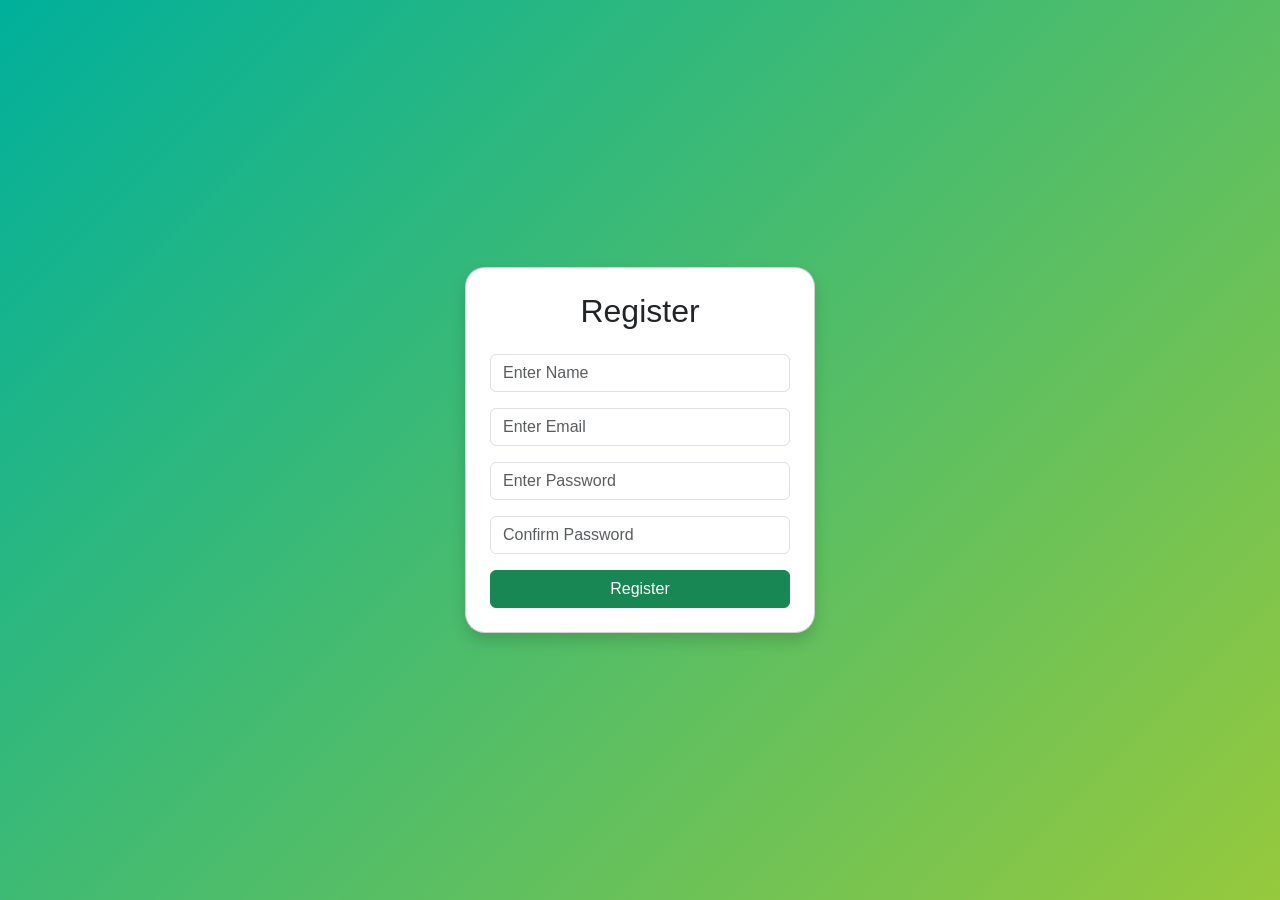
==== register.html @ ddaf67c0 "First project upload" ====
<!DOCTYPE html>
<html lang="en">
<head>
    <meta charset="UTF-8">
    <meta name="viewport" content="width=device-width, initial-scale=1.0">

    <title>Register Page</title>

    <link href="https://cdn.jsdelivr.net/npm/bootstrap@5.3.0/dist/css/bootstrap.min.css" rel="stylesheet">

    <link rel="stylesheet" href="style.css">
</head>

<body>

<div class="container d-flex justify-content-center align-items-center vh-100">

    <div class="card p-4 shadow login-box">

        <h2 class="text-center mb-4">Register</h2>

        <form onsubmit="return validateRegister()">

            <input type="text" id="name"
            class="form-control mb-3"
            placeholder="Enter Name">

            <input type="email" id="regemail"
            class="form-control mb-3"
            placeholder="Enter Email">

            <input type="password" id="regpassword"
            class="form-control mb-3"
            placeholder="Enter Password">

            <input type="password" id="confirmpassword"
            class="form-control mb-3"
            placeholder="Confirm Password">

            <button class="btn btn-success w-100">
                Register
            </button>

        </form>

    </div>

</div>

<script src="script.js"></script>

</body>
</html>
---- style.css ----
body{
    background: linear-gradient(135deg,#00b09b,#96c93d);
    height: 100vh;
    display: flex;
    justify-content: center;
    align-items: center;
    font-family: Arial, sans-serif;
}

.login-box{
    width: 350px;
    border-radius: 20px;
    animation: fadeIn 1s ease;
    transition: 0.3s;
}

.login-box:hover{
    transform: translateY(-5px);
}

button{
    transition: 0.3s;
}

button:hover{
    transform: scale(1.05);
}

input:focus{
    box-shadow: 0px 0px 10px #00b09b;
    border-color:#00b09b;
}

@keyframes fadeIn{

    from{
        opacity:0;
        transform: translateY(-30px);
    }

    to{
        opacity:1;
        transform: translateY(0);
    }
}
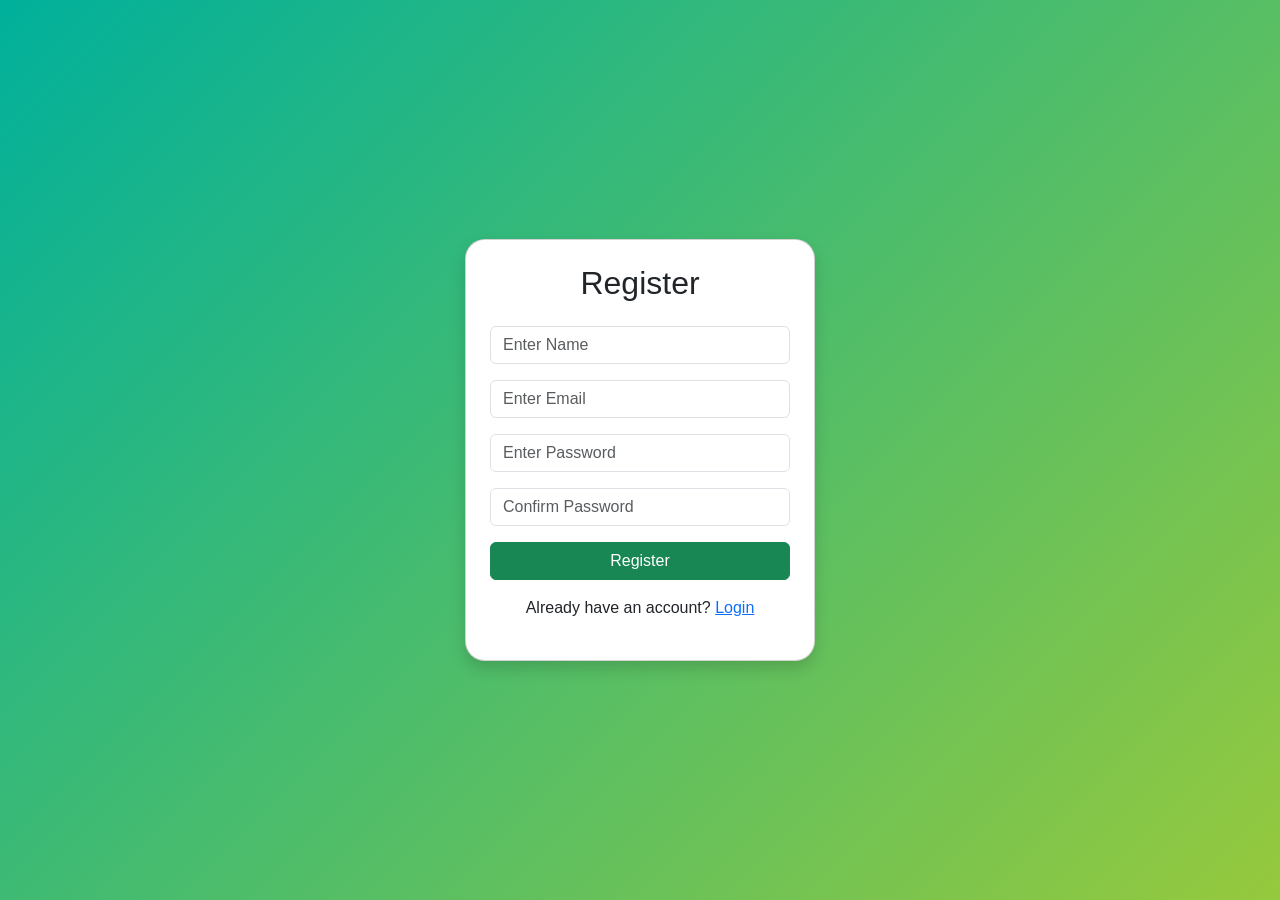
==== commit aed71aad: "Renamed login to index" ====
--- a/register.html
+++ b/register.html
@@ -15,33 +15,42 @@
 
 <div class="container d-flex justify-content-center align-items-center vh-100">
 
-    <div class="card p-4 shadow login-box">
+    <div class="card p-4 shadow login-box" style="width: 350px;">
 
         <h2 class="text-center mb-4">Register</h2>
 
-        <form onsubmit="return validateRegister()">
+        <form onsubmit="return validateRegister(event)">
 
             <input type="text" id="name"
             class="form-control mb-3"
-            placeholder="Enter Name">
+            placeholder="Enter Name"
+            required>
 
             <input type="email" id="regemail"
             class="form-control mb-3"
-            placeholder="Enter Email">
+            placeholder="Enter Email"
+            required>
 
             <input type="password" id="regpassword"
             class="form-control mb-3"
-            placeholder="Enter Password">
+            placeholder="Enter Password"
+            required>
 
             <input type="password" id="confirmpassword"
             class="form-control mb-3"
-            placeholder="Confirm Password">
+            placeholder="Confirm Password"
+            required>
 
-            <button class="btn btn-success w-100">
+            <button type="submit" class="btn btn-success w-100">
                 Register
             </button>
 
         </form>
+
+        <p class="text-center mt-3">
+            Already have an account?
+            <a href="login.html">Login</a>
+        </p>
 
     </div>
 
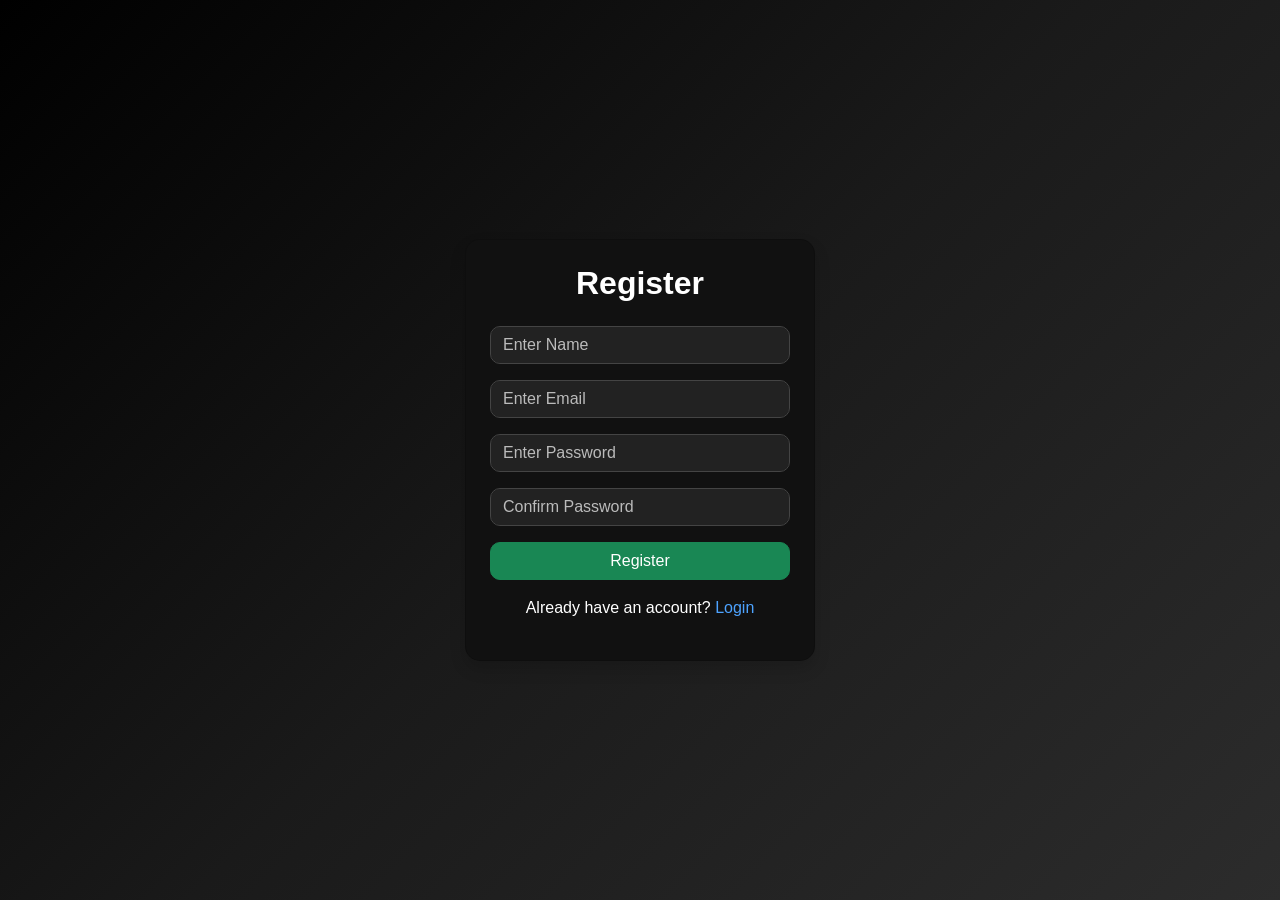
==== commit 4d74f50f: "Added dark theme" ====
--- a/register.html
+++ b/register.html
@@ -49,7 +49,7 @@
 
         <p class="text-center mt-3">
             Already have an account?
-            <a href="login.html">Login</a>
+            <a href="index.html">Login</a>
         </p>
 
     </div>
--- a/style.css
+++ b/style.css
@@ -1,45 +1,56 @@
 body{
-    background: linear-gradient(135deg,#00b09b,#96c93d);
+    margin: 0;
+    padding: 0;
     height: 100vh;
-    display: flex;
-    justify-content: center;
-    align-items: center;
+
+    background: linear-gradient(135deg, #000000, #1a1a1a, #2c2c2c);
+
     font-family: Arial, sans-serif;
 }
 
 .login-box{
     width: 350px;
-    border-radius: 20px;
-    animation: fadeIn 1s ease;
-    transition: 0.3s;
+    border-radius: 15px;
+    background-color: #111111;
+    color: white;
 }
 
-.login-box:hover{
-    transform: translateY(-5px);
+h2{
+    font-weight: bold;
+    color: white;
 }
 
-button{
-    transition: 0.3s;
+.form-control{
+    border-radius: 10px;
+    background-color: #222;
+    color: white;
+    border: 1px solid #444;
 }
 
-button:hover{
-    transform: scale(1.05);
+.form-control::placeholder{
+    color: #bbbbbb;
 }
 
-input:focus{
-    box-shadow: 0px 0px 10px #00b09b;
-    border-color:#00b09b;
+.form-control:focus{
+    background-color: #222;
+    color: white;
+    border-color: #0d6efd;
+    box-shadow: none;
 }
 
-@keyframes fadeIn{
+.btn{
+    border-radius: 10px;
+}
 
-    from{
-        opacity:0;
-        transform: translateY(-30px);
-    }
+p{
+    color: white;
+}
 
-    to{
-        opacity:1;
-        transform: translateY(0);
-    }
+a{
+    color: #4da3ff;
+    text-decoration: none;
+}
+
+a:hover{
+    text-decoration: underline;
 }
